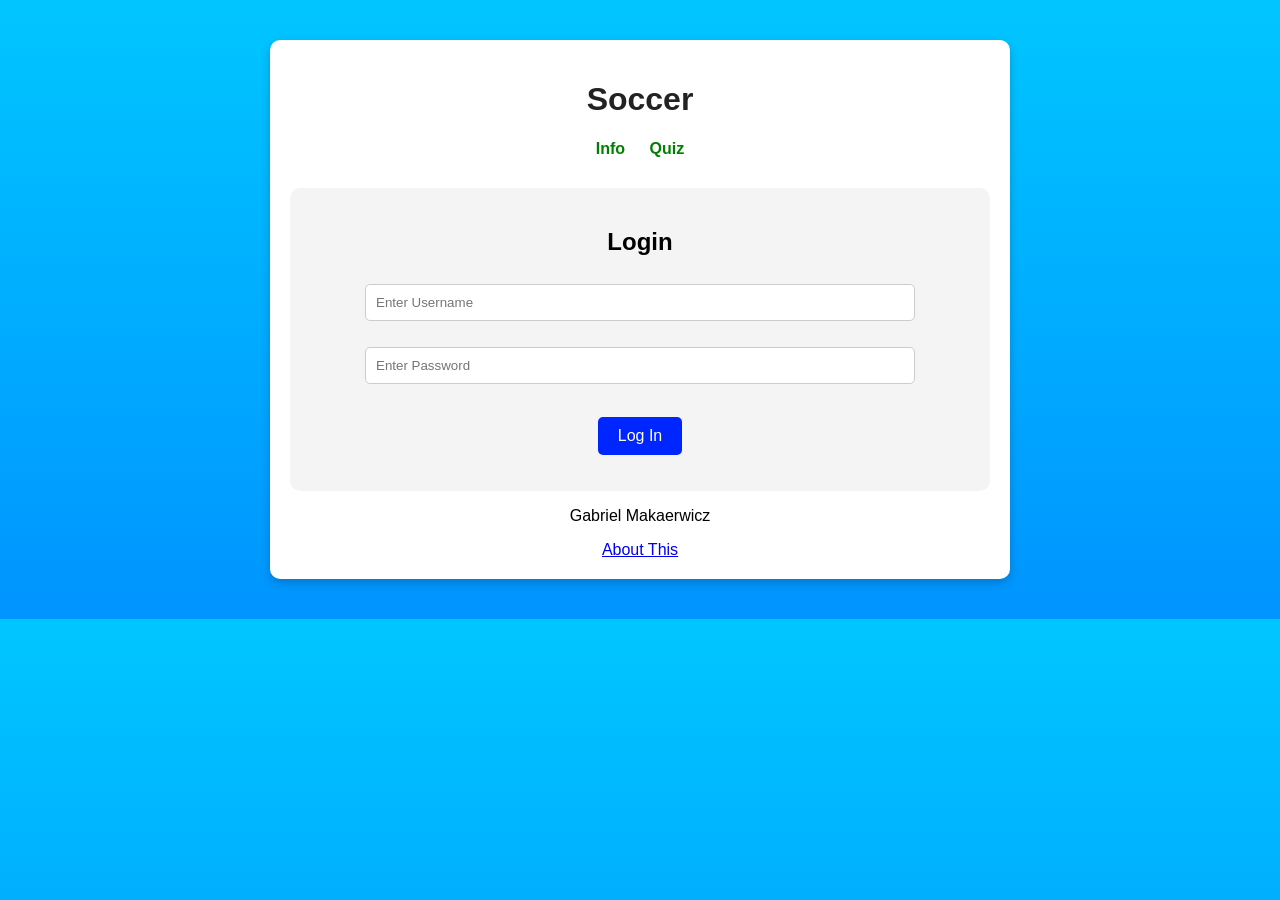
==== index.html @ b56a942c "took quiz and started home" ====
<!--Have a bsic home page with title sperated


    o-->

<!DOCTYPE html>
<html lang="en">
<head>
    <meta charset="utf-8" />
    <title>Soccer</title>
    <meta name="viewport" content="width=device-width, initial-scale=1.0">
    <link rel="stylesheet" href="style.css" />
</head>

<body>

    <div class="container">

        <!-- Header -->
        <header id="main-header">
            <h1>Soccer</h1>

            <nav>
                <a href="info.html">Info</a>
                <a href="quiz.html">Quiz</a>
            </nav>
        </header>

        <!-- Login Form -->
        <section class="login-box">
            <h2>Login</h2>

            <input type="text" id="username" placeholder="Enter Username">
            <br><br>

            <input type="password" id="password" placeholder="Enter Password">
            <br><br>

            <button onclick="login()">Log In</button>

            <p id="login-message"></p>
        </section>

        <!-- Footer -->
        <footer>
            <p>Gabriel Makaerwicz</p>
            <a href="index.html">About This</a>
        </footer>

    </div>

    <script src="js/home.js"></script>
</body>
---- style.css ----
body {
    font-family: Arial, sans-serif;
    background: linear-gradient(in oklab, #00c6ff, #0094ff);
    margin: 0;
}

.container {
    max-width: 700px;
    margin: 40px auto;
    padding: 20px;
    background-color: white;
    border-radius: 10px;
    box-shadow: 0 4px 10px rgba(0,0,0,0.2);
    text-align: center;
}

h1 {
    color: #222;
}

.question {
    margin: 20px 0;
}

    .question img {
        width: 250px;
        border-radius: 8px;
    }

input[type="text"] {
    padding: 10px;
    width: 80%;
    margin-top: 8px;
    border-radius: 5px;
    border: 1px solid #ccc;
}

nav a {
    color: green;
    margin: 0 10px;
    text-decoration: none;
    font-weight: bold;
}

    nav a:hover {
        text-decoration: underline;

    }
button {
    margin-top: 15px;
    padding: 10px 20px;
    background-color: #0026ff;
    border: none;
    color: white;
    font-size: 16px;
    border-radius: 5px;
    cursor: pointer;
}

    button:hover {
        background-color: #001bb5;
    }

#result {
    margin-top: 20px;
    font-size: 18px;
    font-weight: bold;
}
.login-box {
    margin-top: 30px;
    padding: 20px;
    background-color: #f4f4f4;
    border-radius: 10px;
}

input[type="password"] {
    padding: 10px;
    width: 80%;
    margin-top: 8px;
    border-radius: 5px;
    border: 1px solid #ccc;
}

#login-message {
    margin-top: 15px;
    font-weight: bold;
}
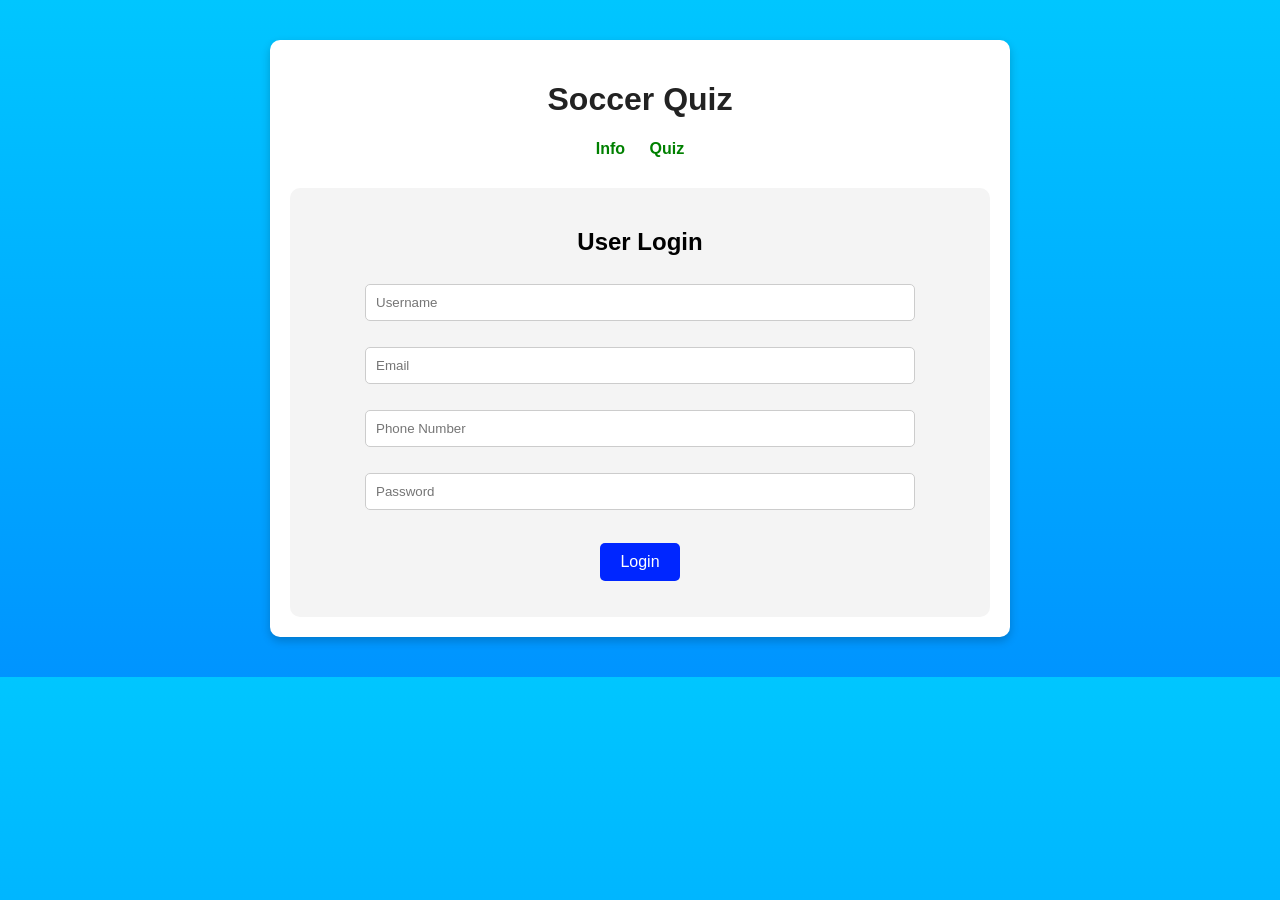
==== commit 7bfaab77: "I lost my quiz changes. Ill see what i can do about it." ====
--- a/index.html
+++ b/index.html
@@ -1,8 +1,3 @@
-<!--Have a bsic home page with title sperated
-
-
-    o-->
-
 <!DOCTYPE html>
 <html lang="en">
 <head>
@@ -16,9 +11,8 @@
 
     <div class="container">
 
-        <!-- Header -->
-        <header id="main-header">
-            <h1>Soccer</h1>
+        <header>
+            <h1>Soccer Quiz</h1>
 
             <nav>
                 <a href="info.html">Info</a>
@@ -26,28 +20,31 @@
             </nav>
         </header>
 
-        <!-- Login Form -->
         <section class="login-box">
-            <h2>Login</h2>
 
-            <input type="text" id="username" placeholder="Enter Username">
+            <h2>User Login</h2>
+
+            <input type="text" id="username" placeholder="Username">
             <br><br>
 
-            <input type="password" id="password" placeholder="Enter Password">
+            <input type="email" id="email" placeholder="Email">
             <br><br>
 
-            <button onclick="login()">Log In</button>
+            <input type="tel" id="contact" placeholder="Phone Number">
+            <br><br>
+
+            <input type="password" id="password" placeholder="Password">
+            <br><br>
+
+            <button onclick="login()">Login</button>
 
             <p id="login-message"></p>
+
         </section>
-
-        <!-- Footer -->
-        <footer>
-            <p>Gabriel Makaerwicz</p>
-            <a href="index.html">About This</a>
-        </footer>
 
     </div>
 
     <script src="js/home.js"></script>
-</body>+
+</body>
+</html>
--- a/style.css
+++ b/style.css
@@ -27,13 +27,6 @@
         border-radius: 8px;
     }
 
-input[type="text"] {
-    padding: 10px;
-    width: 80%;
-    margin-top: 8px;
-    border-radius: 5px;
-    border: 1px solid #ccc;
-}
 
 nav a {
     color: green;
@@ -61,6 +54,10 @@
         background-color: #001bb5;
     }
 
+#questions-container {
+    display:none;
+}
+
 #result {
     margin-top: 20px;
     font-size: 18px;
@@ -81,6 +78,30 @@
     border: 1px solid #ccc;
 }
 
+input[type="tel"] {
+    padding: 10px;
+    width: 80%;
+    margin-top: 8px;
+    border-radius: 5px;
+    border: 1px solid #ccc;
+}
+
+
+input[type="text"] {
+    padding: 10px;
+    width: 80%;
+    margin-top: 8px;
+    border-radius: 5px;
+    border: 1px solid #ccc;
+}
+
+input[type="email"] {
+    padding: 10px;
+    width: 80%;
+    margin-top: 8px;
+    border-radius: 5px;
+    border: 1px solid #ccc;
+}
 #login-message {
     margin-top: 15px;
     font-weight: bold;
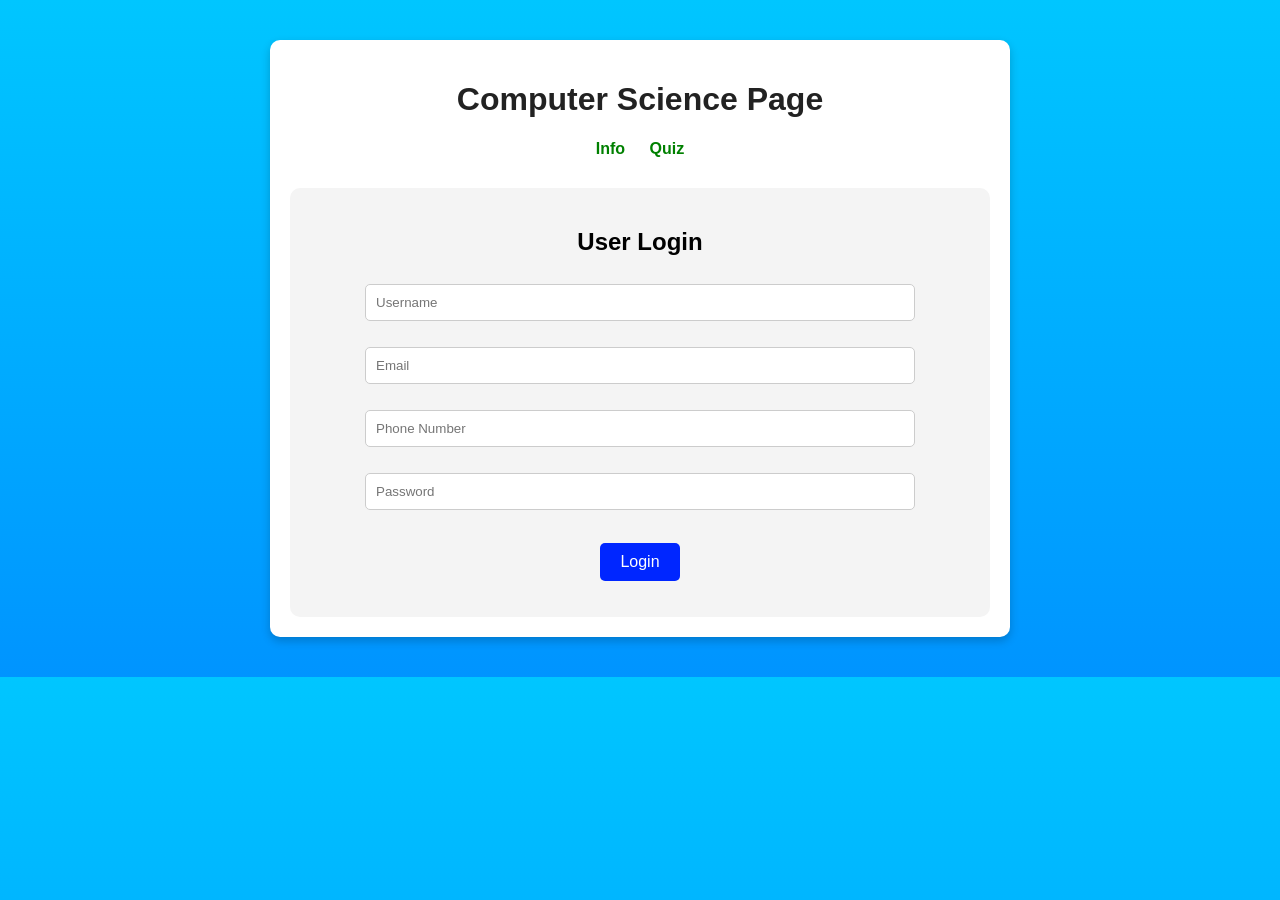
==== commit 37198029: "Final edits made" ====
--- a/index.html
+++ b/index.html
@@ -2,7 +2,7 @@
 <html lang="en">
 <head>
     <meta charset="utf-8" />
-    <title>Soccer</title>
+    <title>Comp Sci</title>
     <meta name="viewport" content="width=device-width, initial-scale=1.0">
     <link rel="stylesheet" href="style.css" />
 </head>
@@ -12,7 +12,7 @@
     <div class="container">
 
         <header>
-            <h1>Soccer Quiz</h1>
+            <h1>Computer Science Page</h1>
 
             <nav>
                 <a href="info.html">Info</a>
